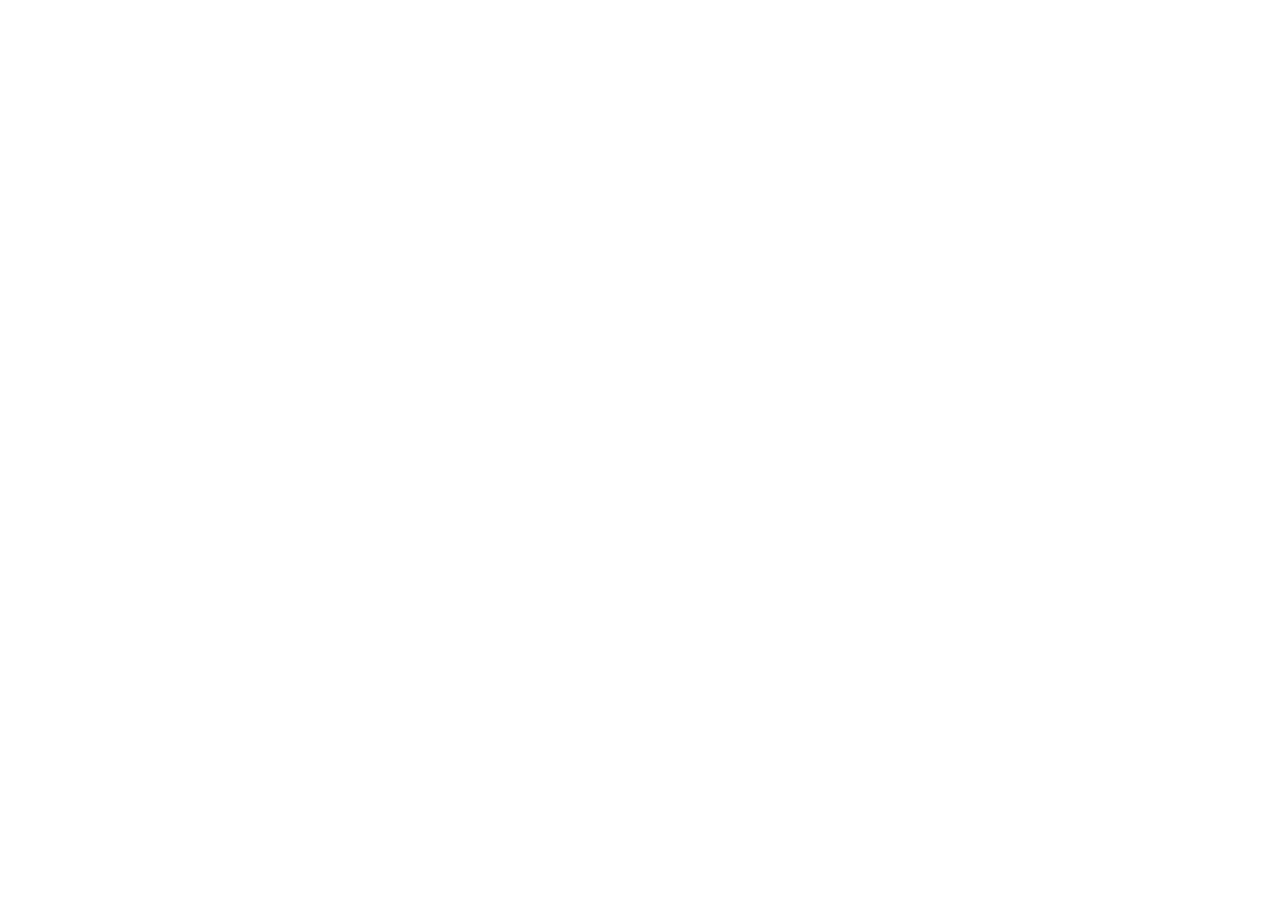
==== 01-lista-tareas/index.html @ d5e72753 "chore: organizar estructura de proyectos" ====
<!DOCTYPE html>
<html lang="en">
<head>
    <meta charset="UTF-8">
    <meta name="viewport" content="width=device-width, initial-scale=1.0">
    <title>Lista de Tareas</title>
    <link rel="stylesheet" href="css/style.css">
    <script src="js/script.js" defer></script>

</head>
<body>
    
</body>
</html>
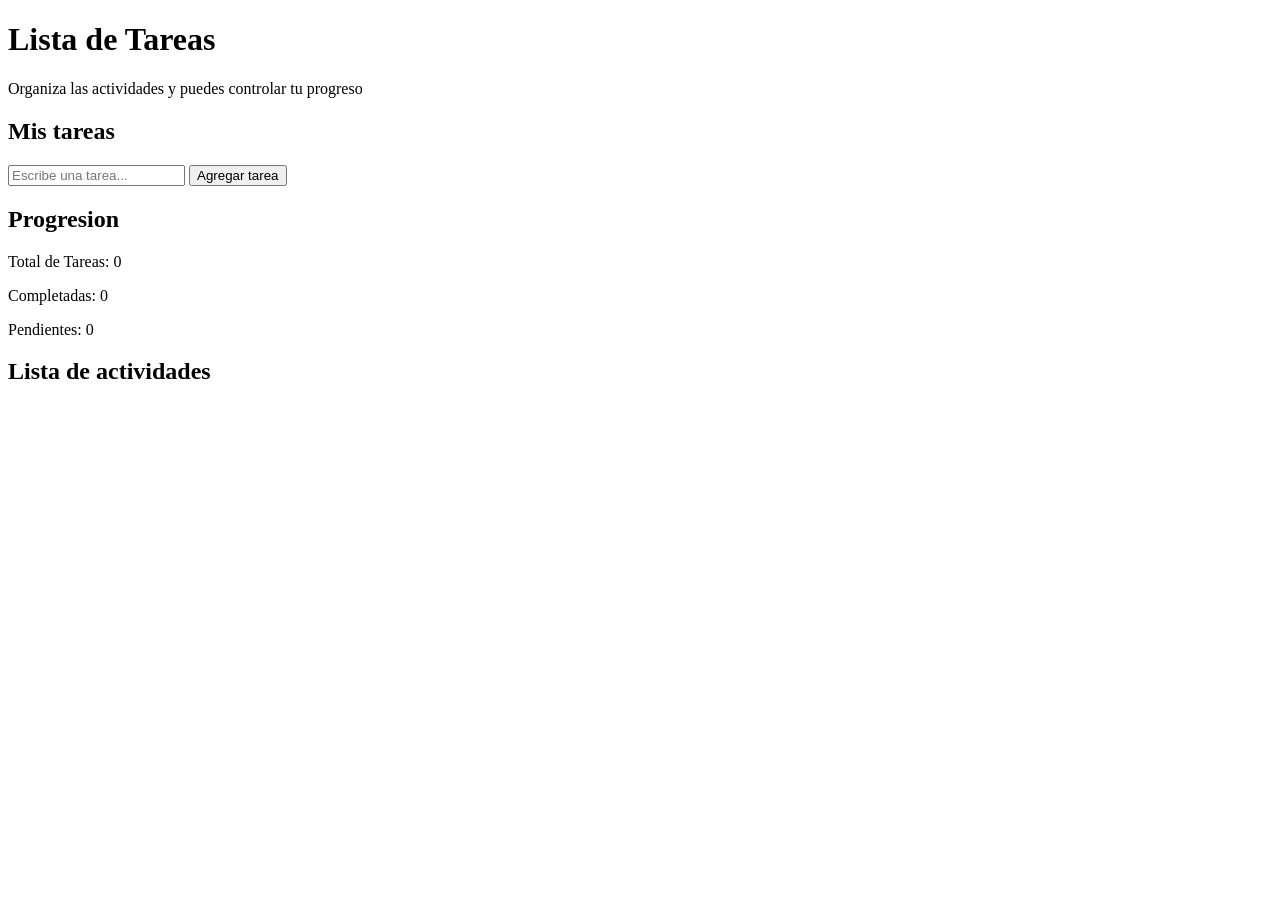
==== commit 7ef40d11: "feat(lista-tareas): crear estructura HTML" ====
--- a/01-lista-tareas/index.html
+++ b/01-lista-tareas/index.html
@@ -9,6 +9,37 @@
 
 </head>
 <body>
-    
+    <header>
+        <h1>Lista de Tareas</h1>
+        <p>Organiza las actividades y puedes controlar tu progreso</p>
+    </header>
+
+    <main>
+        <section>
+            <h2>Mis tareas</h2>
+
+            <form>
+                <input type="text" placeholder="Escribe una tarea...">
+                <button type="submit">Agregar tarea</button>
+            </form>
+        </section>
+
+        <section>
+            <h2>Progresion</h2>
+
+            <p>Total de Tareas: 0</p>
+            <p>Completadas: 0</p>
+            <p>Pendientes: 0</p>
+        </section>
+
+        <section>
+            <h2>Lista de actividades</h2>
+
+            <ul>
+
+            </ul>
+        </section>
+        
+    </main>
 </body>
 </html>
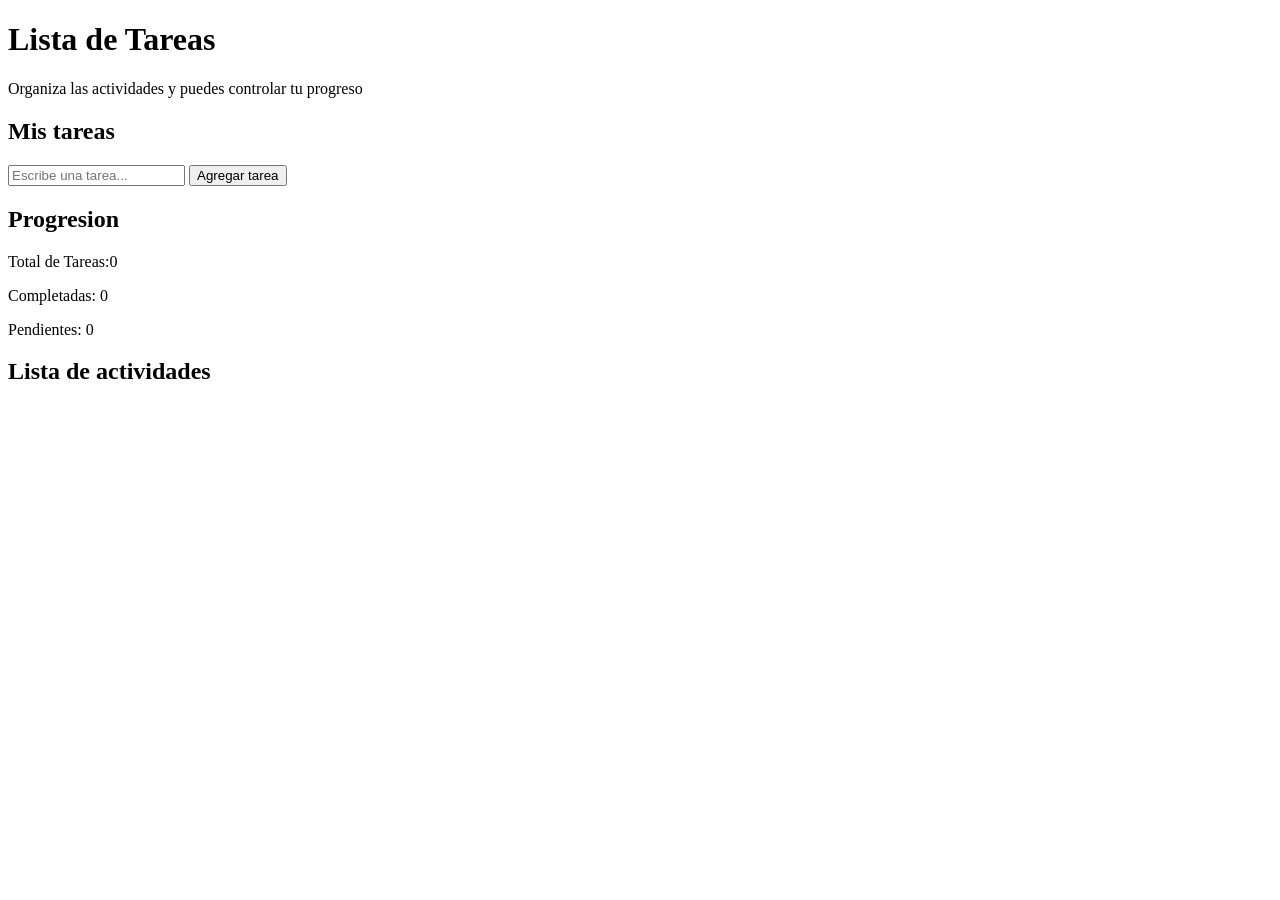
==== commit 57bf7211: "feat(lista-tareas): ajustar clases de la estructura" ====
--- a/01-lista-tareas/index.html
+++ b/01-lista-tareas/index.html
@@ -15,31 +15,33 @@
     </header>
 
     <main>
-        <section>
+        <section class="formulario">
             <h2>Mis tareas</h2>
 
-            <form>
+            <form id="tareaForm">
                 <input type="text" placeholder="Escribe una tarea...">
                 <button type="submit">Agregar tarea</button>
             </form>
         </section>
 
-        <section>
+        <section class="contador">
             <h2>Progresion</h2>
 
-            <p>Total de Tareas: 0</p>
-            <p>Completadas: 0</p>
-            <p>Pendientes: 0</p>
+            <p>Total de Tareas:<span id="totalTareas">0</span></p>
+
+            <p>Completadas: <span id="tareasCompletadas">0</span></p>
+            
+            <p>Pendientes: <span id="tareasPendientes">0</span></p>
+        
         </section>
 
-        <section>
+        <section class="lista">
             <h2>Lista de actividades</h2>
 
-            <ul>
-
+            <ul id="listaTareas">
             </ul>
         </section>
-        
+
     </main>
 </body>
 </html>
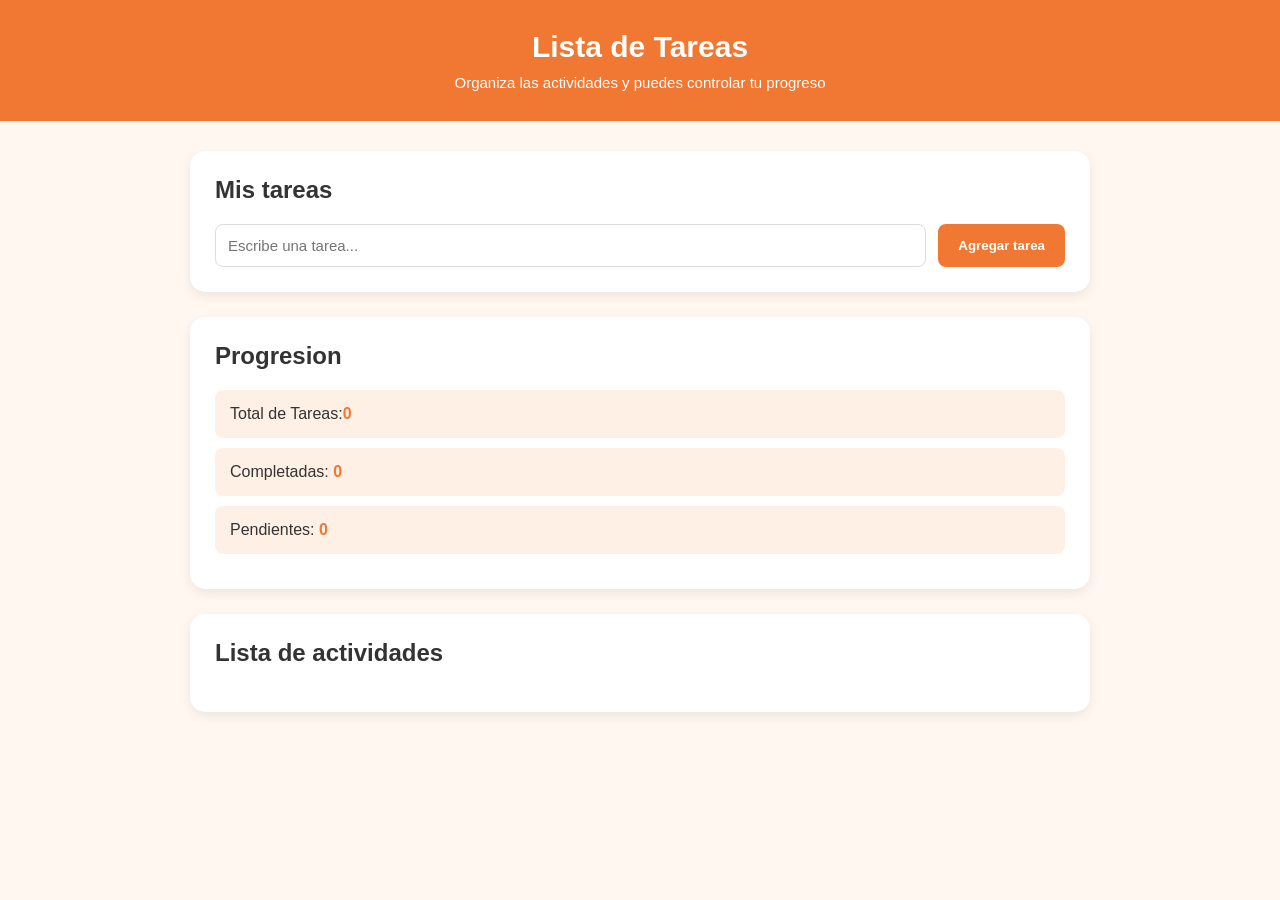
==== commit 08b49a8b: "fix(lista-tareas): cambios de conexion" ====
--- a/01-lista-tareas/index.html
+++ b/01-lista-tareas/index.html
@@ -19,7 +19,7 @@
             <h2>Mis tareas</h2>
 
             <form id="tareaForm">
-                <input type="text" placeholder="Escribe una tarea...">
+                <input type="text" id="tareaInput" placeholder="Escribe una tarea...">
                 <button type="submit">Agregar tarea</button>
             </form>
         </section>
--- a/01-lista-tareas/css/style.css
+++ b/01-lista-tareas/css/style.css
@@ -0,0 +1,144 @@
+* {
+    margin: 0;
+    padding: 0;
+    box-sizing: border-box;
+}
+
+body {
+    font-family: Arial, sans-serif;
+    background-color: #fff7f0;
+    color: #333333;
+}
+
+
+header {
+    background-color: #f07832;
+    color: white;
+    text-align: center;
+    padding: 30px 20px;
+}
+
+header h1 {
+    font-size: 30px;
+    margin-bottom: 10px;
+}
+
+header p {
+    font-size: 15px;
+}
+
+main {
+    width: 85%;
+    max-width: 900px;
+    margin: 30px auto;
+}
+
+.formulario {
+    background-color: white;
+    padding: 25px;
+    border-radius: 15px;
+    margin-bottom: 25px;
+    box-shadow: 0 4px 12px rgba(0, 0, 0, 0.08);
+}
+
+.formulario h2 {
+    margin-bottom: 20px;
+}
+
+.formulario form {
+    display: flex;
+    gap: 12px;
+}
+
+.formulario input {
+    flex: 1;
+    padding: 12px;
+    border: 1px solid #dddddd;
+    border-radius: 8px;
+    font-size: 15px;
+}
+
+.formulario button {
+    background-color: #f07832;
+    color: white;
+    border: none;
+    padding: 12px 20px;
+    border-radius: 8px;
+    cursor: pointer;
+    font-weight: bold;
+}
+
+.contador {
+    background-color: white;
+    padding: 25px;
+    border-radius: 15px;
+    margin-bottom: 25px;
+    box-shadow: 0 4px 12px rgba(0, 0, 0, 0.08);
+}
+
+.contador h2 {
+    margin-bottom: 20px;
+}
+
+.contador p {
+    background-color: #fff0e5;
+    padding: 15px;
+    margin-bottom: 10px;
+    border-radius: 8px;
+}
+
+.contador span {
+    color: #f07832;
+    font-weight: bold;
+}
+
+.lista {
+    background-color: white;
+    padding: 25px;
+    border-radius: 15px;
+    box-shadow: 0 4px 12px rgba(0, 0, 0, 0.08);
+}
+
+.lista h2 {
+    margin-bottom: 20px;
+}
+
+.lista ul {
+    list-style: none;
+}
+
+.lista li {
+    background-color: #fff7f0;
+    padding: 15px;
+    margin-bottom: 12px;
+    border-radius: 10px;
+    border-left: 5px solid #f07832;
+}
+
+/* EL DISEÑO RESPONSIVE */
+
+@media (max-width: 600px) {
+
+    main {
+        width: 92%;
+    }
+
+    header h1 {
+        font-size: 25px;
+    }
+
+    .formulario form {
+        flex-direction: column;
+    }
+
+    .formulario button {
+        width: 100%;
+    }
+
+    .formulario,
+    .contador,
+    .lista {
+        padding: 18px;
+    }
+
+}
